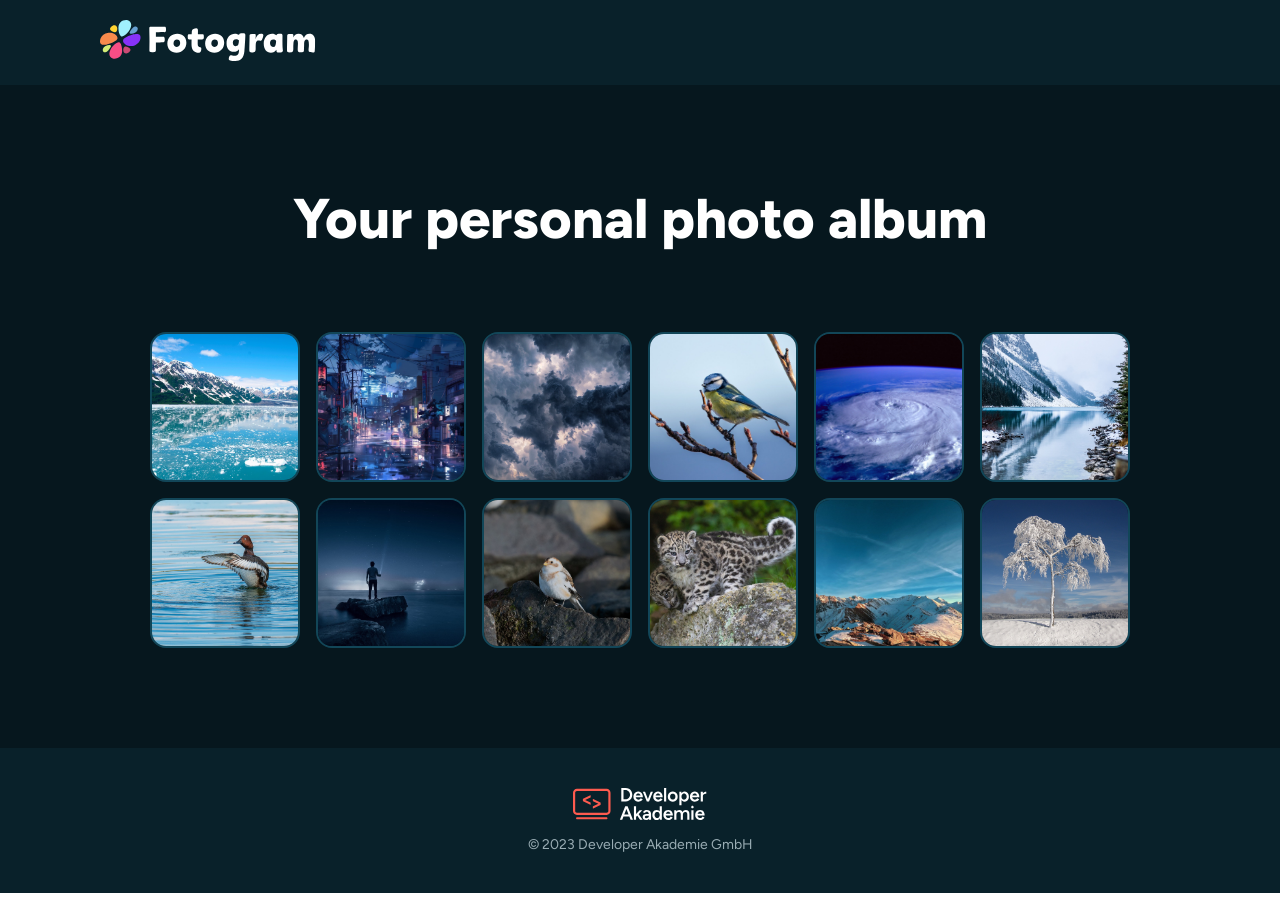
==== index.html @ 24dcdfc7 "fix: fixed dialog behaviour for resolutions under 1280px width." ====
<!DOCTYPE html>
<html lang="en">

<head>
    <meta charset="UTF-8">
    <meta name="viewport" content="width=device-width, initial-scale=1.0">
    <title>Fotogram</title>

    <link rel="stylesheet" href="./styles/variables.css">
    <link rel="stylesheet" href="./styles/standard.css">
    <link rel="stylesheet" href="./styles/fonts.css">
    <link rel="stylesheet" href="./styles/style.css">

    <script src="./scripts/images.js"></script>
</head>

<body onload="loadAllImages()">

    <header class="page-header">
        <img src="./assets/svg/fotogram_logo.svg" alt="The Fotogram logo.">
    </header>

    <main>
        <section class="photos-section">
            <header>
                <h1>Your personal photo album</h1>
            </header>

            <div id="images-panel" class="photos-panel">

            </div>

            <dialog id="photo-dialog">
                <div class="photo-dialog-headline">
                    <p id="photo-dialog-title">Dummy title</p>
                    <button class="close-dialog-button" onclick="closePhotoDialog()">
                        <img src="./assets/icons/close.svg" alt="A white cross.">
                    </button>
                </div>

                <img id="current-dialog-image">

                <div class="dialog-button-panel">
                    <button class="dialog-image-selector-button previous-selector-button" onclick="loadPreviousImage()">
                        <img src="./assets/icons/arrow-right.svg" alt="">
                    </button>

                    <div class="image-counter">
                        <p id="current-image-position-text">x</p>
                        <p>/</p>
                        <p id="total-image-count-text">y</p>
                    </div>

                    <button class="dialog-image-selector-button next-selector-button" onclick="loadNextImage()">
                        <img src="./assets/icons/arrow-right.svg" alt="">
                    </button>
                </div>
            </dialog>
        </section>
    </main>

    <footer class="page-footer">
        <div class="da-logo-wrapper">
            <img src="./assets/svg/da_logo.svg" alt="The Developer Akademie logo.">
            <p>© 2023 Developer Akademie GmbH</p>
        </div>
    </footer>

</body>

</html>
---- styles/variables.css ----
:root {
    --header-and-footer-background: rgba(9, 33, 42, 1);
}
---- styles/standard.css ----
* {
    margin: 0;
    box-sizing: border-box;
    scroll-behavior: smooth;
}

html {
    font-size: 16px;
}
---- styles/fonts.css ----
/* figtree-regular - latin */
@font-face {
  font-display: swap; /* Check https://developer.mozilla.org/en-US/docs/Web/CSS/@font-face/font-display for other options. */
  font-family: 'Figtree';
  font-style: normal;
  font-weight: 400;
  src: url('../assets/fonts/figtree-v9-latin-regular.woff2') format('woff2'); /* Chrome 36+, Opera 23+, Firefox 39+, Safari 12+, iOS 10+ */
}

/* figtree-800 - latin */
@font-face {
  font-display: swap; /* Check https://developer.mozilla.org/en-US/docs/Web/CSS/@font-face/font-display for other options. */
  font-family: 'Figtree';
  font-style: normal;
  font-weight: 800;
  src: url('../assets/fonts/figtree-v9-latin-800.woff2') format('woff2'); /* Chrome 36+, Opera 23+, Firefox 39+, Safari 12+, iOS 10+ */
}
---- styles/style.css ----
* {
    font-family: 'Figtree';
}

main {
    color: white;

    background: rgba(6, 23, 30, 1);
}

#photo-dialog.opened {
    background: var(--header-and-footer-background);

    padding: 56px 64px;
    border-radius: 40px;

    margin: auto;

    display: flex;
    flex-direction: column;
    gap: 48px;
}

#photo-dialog-title {
    font-weight: bold;
    font-size: 1.5rem;
    color: white;
}

#current-dialog-image {
    height: 375px;
    width: 560px;

    object-fit: contain;
}

.page-header {
    background: var(--header-and-footer-background);

    padding: 20px max(100px, calc(50% - 720px));
}

.photos-section {
    padding: 100px max(80px, calc(50% - 720px));

    text-align: center;

    display: flex;
    flex-direction: column;
    align-items: center;
    gap: 80px;
}

.photos-section>header>h1 {
    font-weight: 800;
    font-size: 3.5rem;
}

.photos-panel {
    display: flex;
    justify-content: center;
    flex-wrap: wrap;
    gap: 16px;
}

.photos-panel>img {
    height: 150px;
    width: 150px;

    object-fit: cover;

    border: 2px solid rgba(18, 70, 88, 1);
    border-radius: 16px;

    cursor: pointer;

    transition: all 255ms ease-in-out;
}

.photos-panel>img:hover {
    border-color: rgba(107, 193, 225, 1);

    transition: all 255ms ease-in-out;
}

.photo-dialog-headline {
    display: flex;
    justify-content: space-between;
    align-items: center;
}

.close-dialog-button {
    all: unset;

    height: 32px;
    width: 32px;

    border-radius: 100px;

    display: flex;
    justify-content: center;
    align-items: center;

    cursor: pointer;
}

.close-dialog-button:hover {
    background: rgba(18, 70, 88, 1);
}

.close-dialog-button>img {
    height: 13px;
    width: 13px;
}

.dialog-button-panel {
    font-weight: 500;
    color: white;

    display: flex;
    justify-content: center;
    align-items: center;
    gap: 56px;
}

.dialog-image-selector-button {
    height: 60px;
    width: 60px;

    background: rgba(253, 91, 79, 0.1);

    border: unset;
    border-radius: 100px;

    padding: unset;

    cursor: pointer;
}

.dialog-image-selector-button:hover {
    background: rgba(253, 91, 79, 0.2);
}

.dialog-image-selector-button>img {
    height: 24px;
    width: 24px;
}

.previous-selector-button>img {
    rotate: 180deg;
}

.next-selector-button {}

.image-counter {
    width: 40px;
    display: flex;
}

.page-footer {
    font-size: 0.875rem;

    background: var(--header-and-footer-background);

    padding: 40px max(100px, calc(50% - 720px));

    display: flex;
    justify-content: center;
}

.da-logo-wrapper {
    color: rgba(153, 172, 179, 1);

    display: flex;
    flex-direction: column;
    align-items: center;
    gap: 16px;
}

@media screen and (max-width: 1280px) {
    #current-dialog-image {
        height: 300px;
    }
}

@media screen and (max-width: 768px) {
    #photo-dialog.opened {
        padding: 32px 16px;
    }

    .photos-section {
        padding: 40px 20px;
        gap: 56px;
    }

    .photos-section>header>h1 {
        font-weight: 800;
        font-size: 3rem;
    }

    .photo-dialog-headline {
        flex-direction: column-reverse;
    }
}
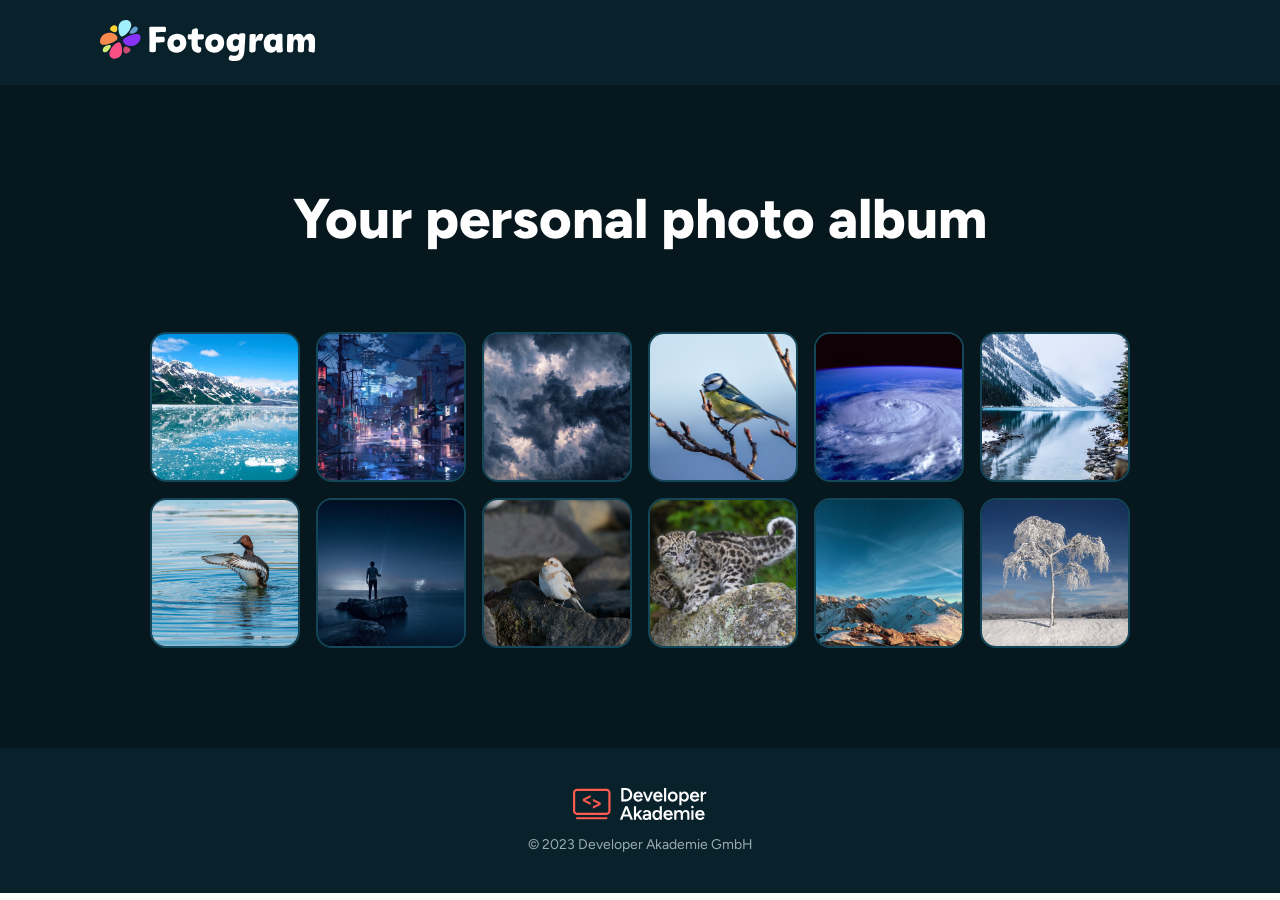
==== commit 5817ebea: "feat: optimized dialog image height for mobile." ====
--- a/index.html
+++ b/index.html
@@ -51,7 +51,7 @@
                         <p id="total-image-count-text">y</p>
                     </div>
 
-                    <button class="dialog-image-selector-button next-selector-button" onclick="loadNextImage()">
+                    <button class="dialog-image-selector-button" onclick="loadNextImage()">
                         <img src="./assets/icons/arrow-right.svg" alt="">
                     </button>
                 </div>
--- a/styles/style.css
+++ b/styles/style.css
@@ -9,6 +9,8 @@
 }
 
 #photo-dialog.opened {
+    width: 688px;
+
     background: var(--header-and-footer-background);
 
     padding: 56px 64px;
@@ -29,7 +31,7 @@
 
 #current-dialog-image {
     height: 375px;
-    width: 560px;
+    width: 100%;
 
     object-fit: contain;
 }
@@ -150,11 +152,10 @@
     rotate: 180deg;
 }
 
-.next-selector-button {}
-
 .image-counter {
     width: 40px;
     display: flex;
+    justify-content: center;
 }
 
 .page-footer {
@@ -177,15 +178,20 @@
     gap: 16px;
 }
 
-@media screen and (max-width: 1280px) {
+@media screen and (max-width: 1281px) {
     #current-dialog-image {
         height: 300px;
-    }
-}
-
-@media screen and (max-width: 768px) {
+        object-fit: scale-down;
+    }
+}
+
+@media screen and (max-width: 769px) {
     #photo-dialog.opened {
         padding: 32px 16px;
+    }
+
+    #photo-dialog-title {
+        align-self: flex-start;
     }
 
     .photos-section {
@@ -201,4 +207,34 @@
     .photo-dialog-headline {
         flex-direction: column-reverse;
     }
+
+    .close-dialog-button {
+        align-self: flex-end;
+    }
+}
+
+@media screen and (max-width: 426px) {
+    .page-header {
+        padding-left: 40px;
+        padding-right: 40px;
+
+        display: flex;
+        justify-content: center;
+    }
+}
+
+@media screen and (max-width: 376px) {
+    #current-dialog-image {
+        height: 250px;
+    }
+}
+
+@media screen and (max-width: 350px) {
+    .photos-section>header>h1 {
+        font-size: 1.5rem;
+    }
+
+    .dialog-button-panel {
+        gap: 20px;
+    }
 }
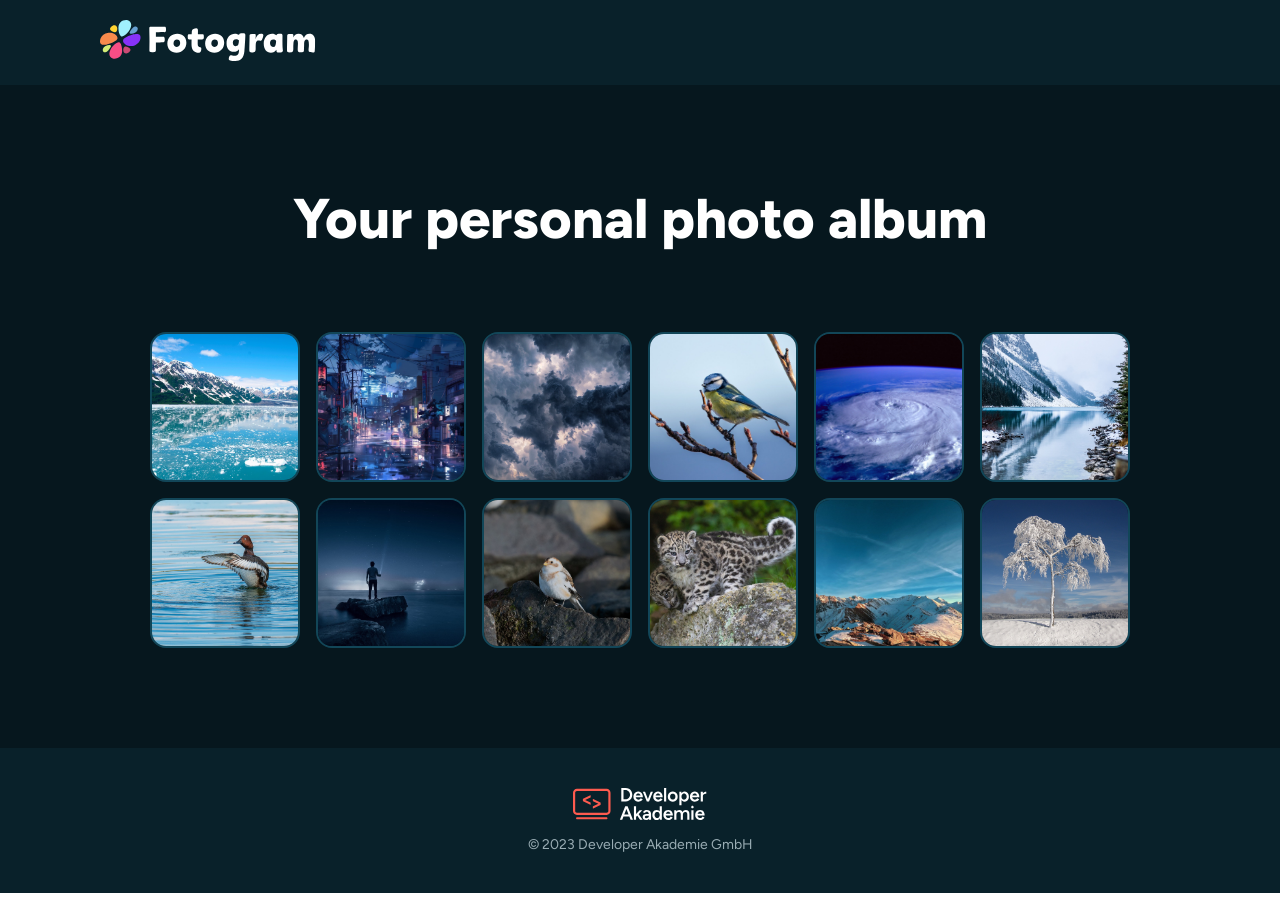
==== commit 62a844b1: "feat: dialog can now be closed by any." ====
--- a/index.html
+++ b/index.html
@@ -30,7 +30,7 @@
 
             </div>
 
-            <dialog id="photo-dialog">
+            <dialog id="photo-dialog" closedby="any">
                 <div class="photo-dialog-headline">
                     <p id="photo-dialog-title">Dummy title</p>
                     <button class="close-dialog-button" onclick="closePhotoDialog()">
--- a/styles/style.css
+++ b/styles/style.css
@@ -6,6 +6,10 @@
     color: white;
 
     background: rgba(6, 23, 30, 1);
+}
+
+#photo-dialog {
+    display: none;
 }
 
 #photo-dialog.opened {
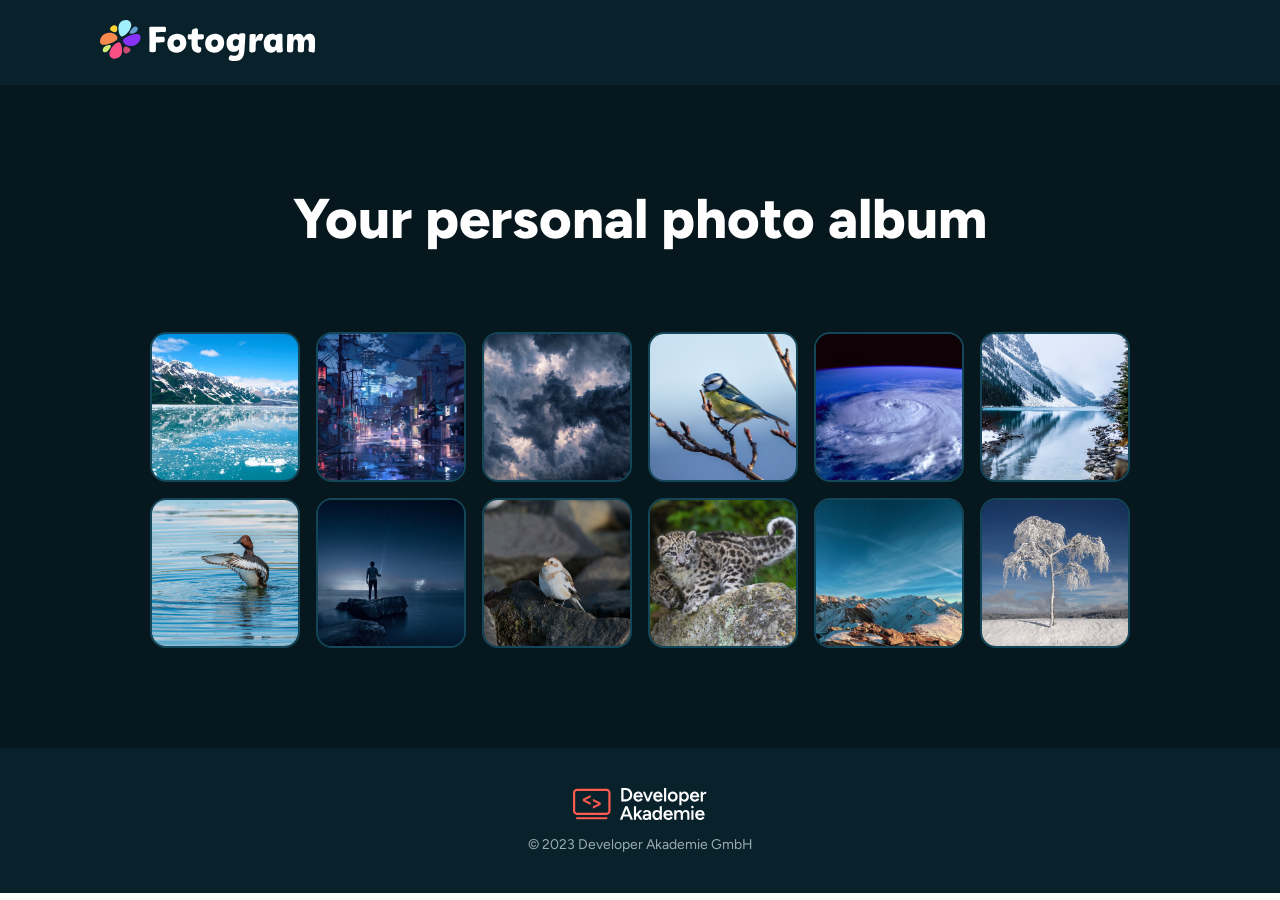
==== commit efee1d01: "refactor: dialog nav bar is now a <nav> tag." ====
--- a/index.html
+++ b/index.html
@@ -42,17 +42,17 @@
 
                 <div class="dialog-button-panel">
                     <button class="dialog-image-selector-button previous-selector-button" onclick="loadPreviousImage()">
-                        <img src="./assets/icons/arrow-right.svg" alt="">
+                        <img src="./assets/icons/arrow-right.svg" alt="An arrow pointing left.">
                     </button>
 
-                    <div class="image-counter">
+                    <nav class="image-nav">
                         <p id="current-image-position-text">x</p>
                         <p>/</p>
                         <p id="total-image-count-text">y</p>
-                    </div>
+                    </nav>
 
                     <button class="dialog-image-selector-button" onclick="loadNextImage()">
-                        <img src="./assets/icons/arrow-right.svg" alt="">
+                        <img src="./assets/icons/arrow-right.svg" alt="An arrow pointing right.">
                     </button>
                 </div>
             </dialog>
--- a/styles/style.css
+++ b/styles/style.css
@@ -25,6 +25,11 @@
     display: flex;
     flex-direction: column;
     gap: 48px;
+}
+
+#photo-dialog.opened::backdrop{
+    opacity: 0.5;
+    background: black;
 }
 
 #photo-dialog-title {
@@ -156,7 +161,7 @@
     rotate: 180deg;
 }
 
-.image-counter {
+.image-nav {
     width: 40px;
     display: flex;
     justify-content: center;
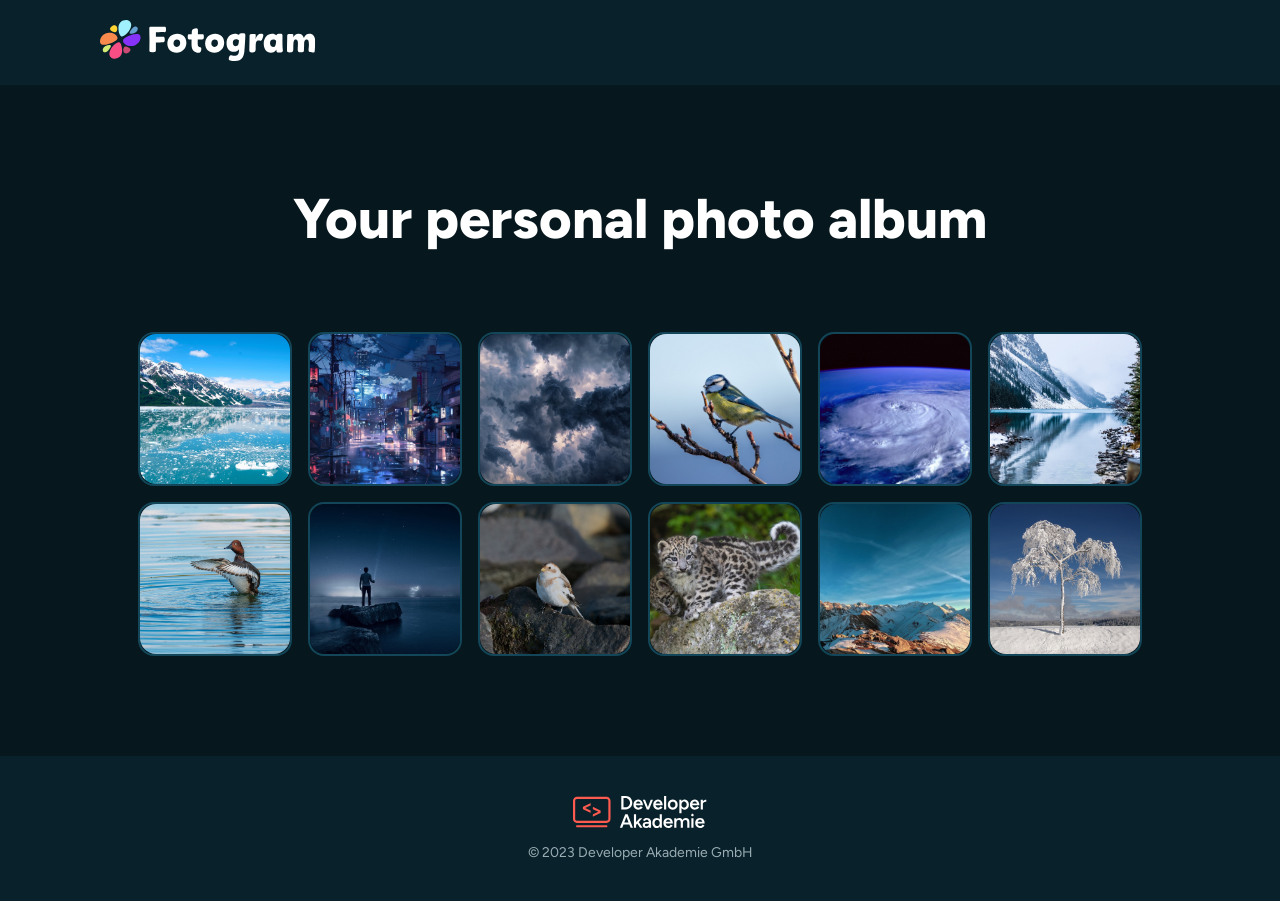
==== commit 5dd90ccf: "feat: added favicon." ====
--- a/index.html
+++ b/index.html
@@ -12,6 +12,8 @@
     <link rel="stylesheet" href="./styles/style.css">
 
     <script src="./scripts/images.js"></script>
+
+    <link rel="shortcut icon" href="./assets/icons/favicon.svg" type="image/x-icon">
 </head>
 
 <body onload="loadAllImages()">
--- a/styles/style.css
+++ b/styles/style.css
@@ -27,7 +27,7 @@
     gap: 48px;
 }
 
-#photo-dialog.opened::backdrop{
+#photo-dialog.opened::backdrop {
     opacity: 0.5;
     background: black;
 }
@@ -74,12 +74,12 @@
     gap: 16px;
 }
 
-.photos-panel>img {
+.photo-wrapper-button {
+    all: unset;
+
     height: 150px;
     width: 150px;
 
-    object-fit: cover;
-
     border: 2px solid rgba(18, 70, 88, 1);
     border-radius: 16px;
 
@@ -88,10 +88,25 @@
     transition: all 255ms ease-in-out;
 }
 
-.photos-panel>img:hover {
+.photos-panel img {
+    height: 150px;
+    width: 150px;
+
+    border-radius: 16px;
+
+    object-fit: cover;
+}
+
+.photos-panel>button:hover,
+.photos-panel>button:focus-visible {
     border-color: rgba(107, 193, 225, 1);
 
     transition: all 255ms ease-in-out;
+}
+
+.photos-panel>button:focus-visible{
+    outline: 2px solid lightblue;
+    outline-offset: 2px;
 }
 
 .photo-dialog-headline {
@@ -115,7 +130,8 @@
     cursor: pointer;
 }
 
-.close-dialog-button:hover {
+.close-dialog-button:hover,
+.close-dialog-button:focus-visible {
     background: rgba(18, 70, 88, 1);
 }
 
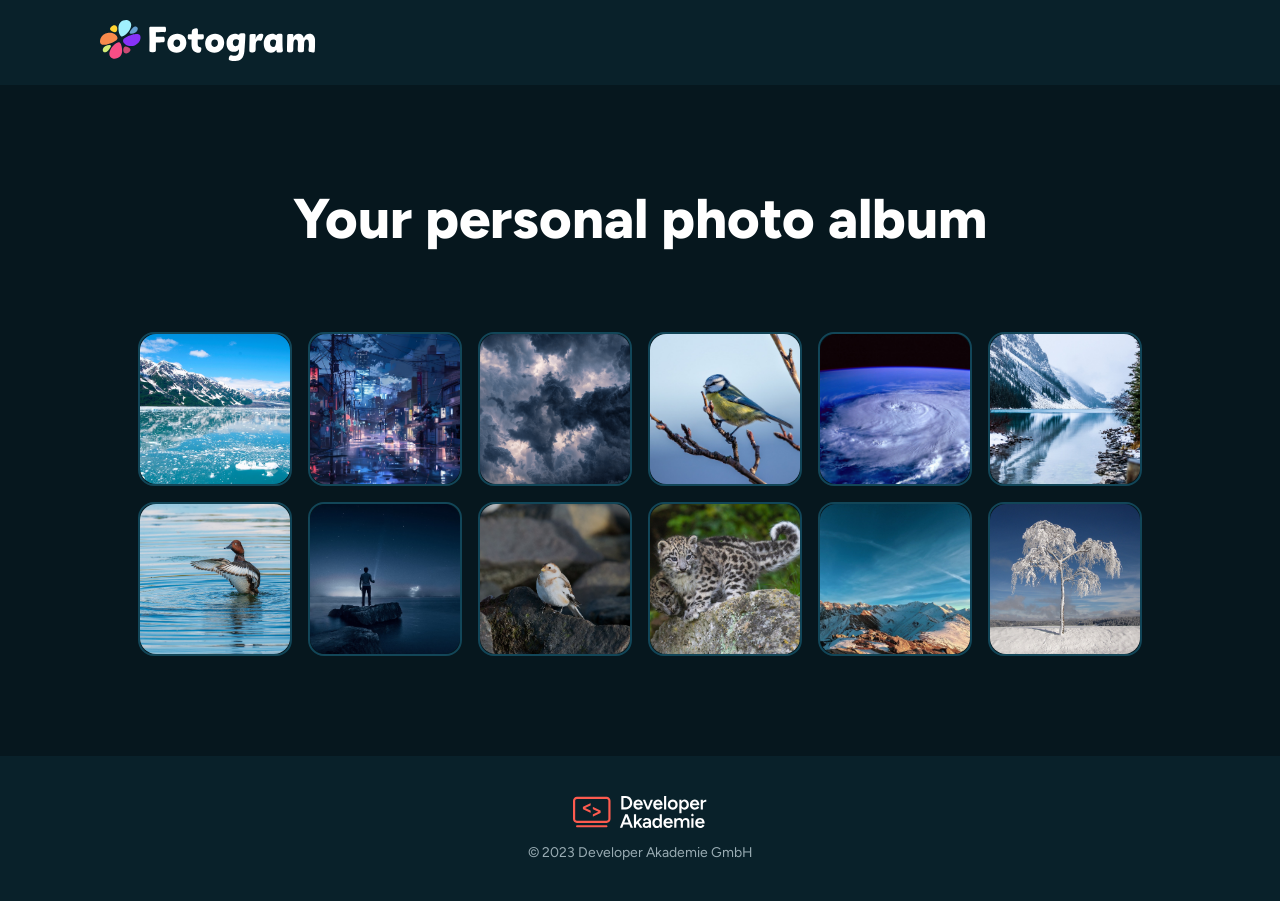
==== commit 166f28f9: "refactor: changed id-naming to lowerCamelCase convention." ====
--- a/index.html
+++ b/index.html
@@ -28,19 +28,19 @@
                 <h1>Your personal photo album</h1>
             </header>
 
-            <div id="images-panel" class="photos-panel">
+            <div id="imagesPanel" class="photos-panel">
 
             </div>
 
-            <dialog id="photo-dialog" closedby="any">
+            <dialog id="photoDialog" closedby="any">
                 <div class="photo-dialog-headline">
-                    <p id="photo-dialog-title">Dummy title</p>
+                    <h2 id="photoDialogTitle">Dummy title</h2>
                     <button class="close-dialog-button" onclick="closePhotoDialog()">
                         <img src="./assets/icons/close.svg" alt="A white cross.">
                     </button>
                 </div>
 
-                <img id="current-dialog-image">
+                <img id="currentDialogImage">
 
                 <div class="dialog-button-panel">
                     <button class="dialog-image-selector-button previous-selector-button" onclick="loadPreviousImage()">
@@ -48,9 +48,9 @@
                     </button>
 
                     <nav class="image-nav">
-                        <p id="current-image-position-text">x</p>
+                        <p id="currentImagePositionText">x</p>
                         <p>/</p>
-                        <p id="total-image-count-text">y</p>
+                        <p id="totalImageCountText">y</p>
                     </nav>
 
                     <button class="dialog-image-selector-button" onclick="loadNextImage()">
--- a/styles/style.css
+++ b/styles/style.css
@@ -8,11 +8,11 @@
     background: rgba(6, 23, 30, 1);
 }
 
-#photo-dialog {
+#photoDialog {
     display: none;
 }
 
-#photo-dialog.opened {
+#photoDialog.opened {
     width: 688px;
 
     background: var(--header-and-footer-background);
@@ -27,22 +27,22 @@
     gap: 48px;
 }
 
-#photo-dialog.opened::backdrop {
+#photoDialog.opened::backdrop {
     opacity: 0.5;
     background: black;
 }
 
-#photo-dialog-title {
+#photoDialogTitle {
     font-weight: bold;
     font-size: 1.5rem;
     color: white;
 }
 
-#current-dialog-image {
+#currentDialogImage {
     height: 375px;
     width: 100%;
 
-    object-fit: contain;
+    object-fit: cover;
 }
 
 .page-header {
@@ -204,18 +204,17 @@
 }
 
 @media screen and (max-width: 1281px) {
-    #current-dialog-image {
-        height: 300px;
-        object-fit: scale-down;
+    #currentDialogImage {
+        height: 320px;
     }
 }
 
 @media screen and (max-width: 769px) {
-    #photo-dialog.opened {
+    #photoDialog.opened {
         padding: 32px 16px;
     }
 
-    #photo-dialog-title {
+    #photoDialogTitle {
         align-self: flex-start;
     }
 
@@ -248,12 +247,6 @@
     }
 }
 
-@media screen and (max-width: 376px) {
-    #current-dialog-image {
-        height: 250px;
-    }
-}
-
 @media screen and (max-width: 350px) {
     .photos-section>header>h1 {
         font-size: 1.5rem;
